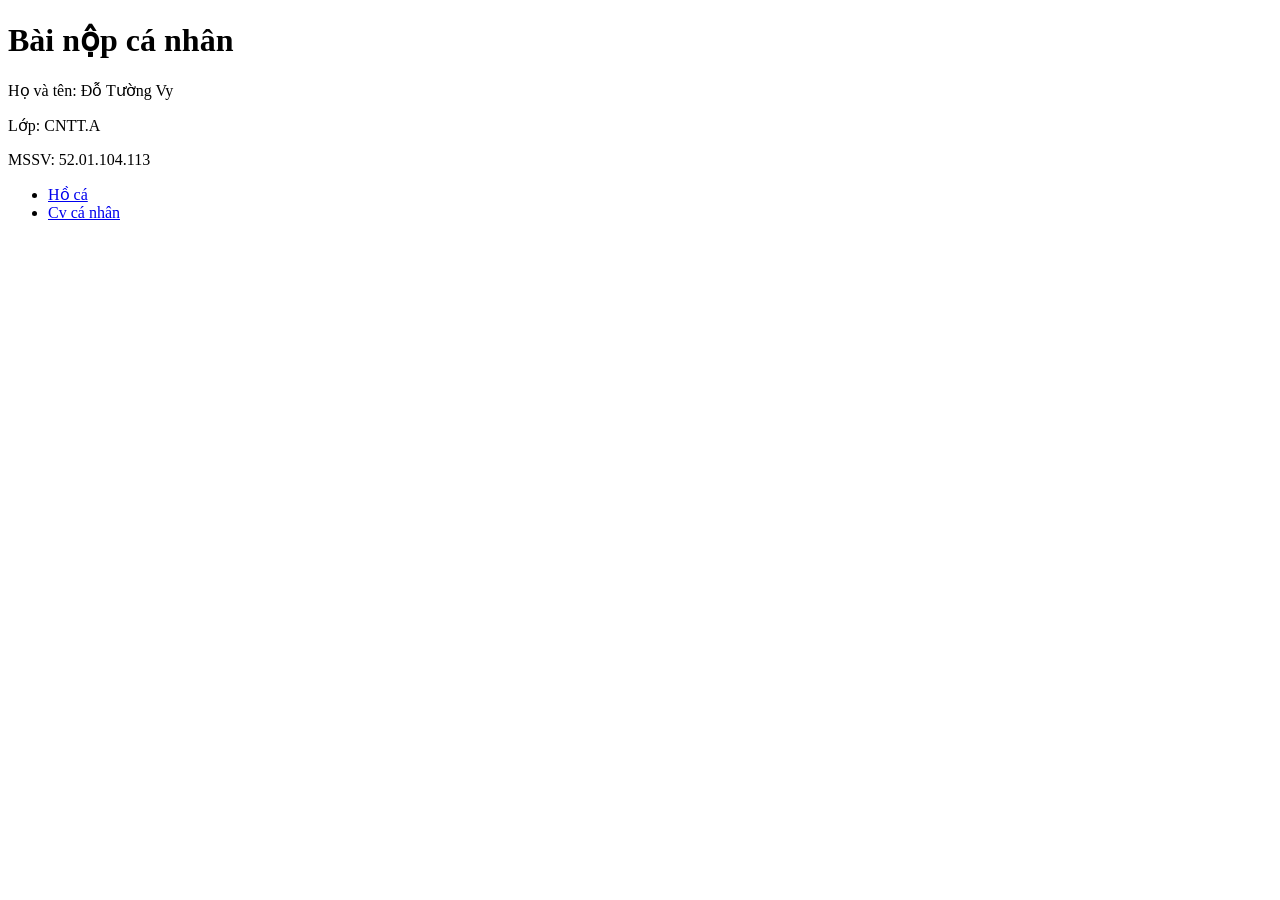
==== index.html @ dce6d7bc "Bai nop ca nhan" ====
<!DOCTYPE html>
<html lang="en">
<head>
    <meta charset="UTF-8">
    <meta name="viewport" content="width=device-width, initial-scale=1.0">
    <title>BaiNopCaNhan</title>
</head>
<body>
    <h1>Bài nộp cá nhân</h1>
    <p>Họ và tên: Đỗ Tường Vy</p>
    <p>Lớp: CNTT.A</p>
    <p>MSSV: 52.01.104.113</p>
    <ul> 
        <li><a href="aquarium/index.html">Hồ cá</a></li>
        <li><a href="cv/index.html">Cv cá nhân</a></li>
    </ul>
</body>
</html>
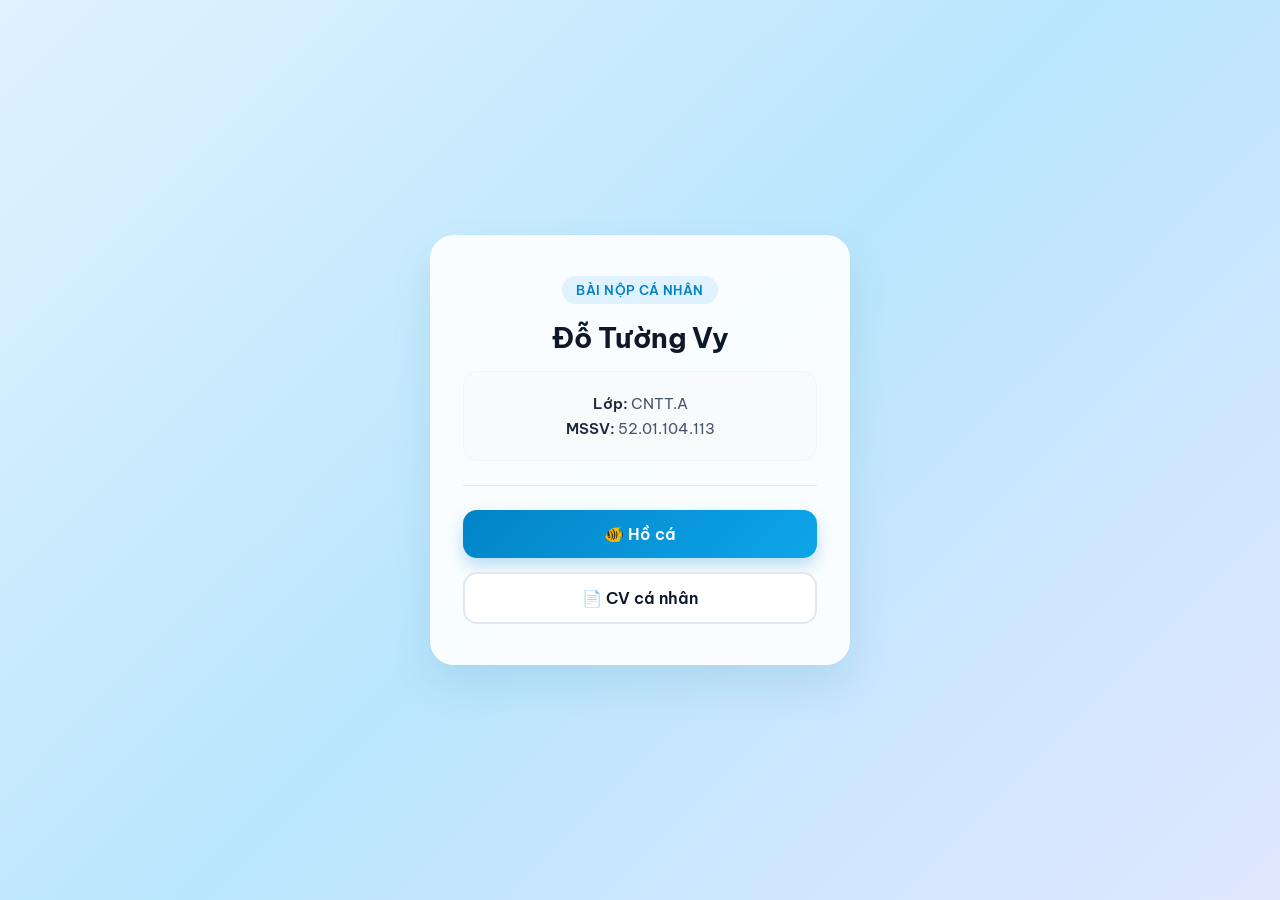
==== commit 0318a53d: "Style index page with intro.css" ====
--- a/index.html
+++ b/index.html
@@ -1,18 +1,163 @@
+
 <!DOCTYPE html>
-<html lang="en">
+<html lang="vi">
 <head>
     <meta charset="UTF-8">
     <meta name="viewport" content="width=device-width, initial-scale=1.0">
-    <title>BaiNopCaNhan</title>
+    <title>Bài Nộp Cá Nhân - Đỗ Tường Vy</title>
+    <!-- Nhúng font chữ hiện đại từ Google Fonts -->
+    <link href="https://fonts.googleapis.com/css2?family=Be+Vietnam+Pro:wght@400;500;600;700&display=swap" rel="stylesheet">
+    <!-- Liên kết file CSS -->
+    <link rel="stylesheet" href="style.css">
+    <style>
+        * {
+    margin: 0;
+    padding: 0;
+    box-sizing: border-box;
+    font-family: 'Be Vietnam Pro', sans-serif;
+}
+
+body {
+    min-height: 100vh;
+    display: flex;
+    justify-content: center;
+    align-items: center;
+    /* Nền gradient xanh biển nhẹ nhàng, hợp với chủ đề hồ cá & công nghệ */
+    background: linear-gradient(135deg, #e0f2fe 0%, #bae6fd 50%, #e0e7ff 100%);
+    padding: 20px;
+}
+
+.card {
+    background: rgba(255, 255, 255, 0.9);
+    backdrop-filter: blur(10px);
+    width: 100%;
+    max-width: 420px;
+    padding: 40px 32px;
+    border-radius: 24px;
+    box-shadow: 0 20px 40px rgba(14, 116, 144, 0.12);
+    text-align: center;
+    border: 1px solid rgba(255, 255, 255, 0.8);
+    transition: transform 0.3s ease;
+}
+
+.card:hover {
+    transform: translateY(-5px);
+}
+
+.badge {
+    display: inline-block;
+    background-color: #e0f2fe;
+    color: #0284c7;
+    font-size: 13px;
+    font-weight: 600;
+    padding: 6px 14px;
+    border-radius: 50px;
+    margin-bottom: 16px;
+    letter-spacing: 0.5px;
+    text-transform: uppercase;
+}
+
+h1 {
+    font-size: 28px;
+    font-weight: 700;
+    color: #0f172a;
+    margin-bottom: 16px;
+}
+
+.info {
+    background-color: #f8fafc;
+    border-radius: 14px;
+    padding: 16px;
+    margin-bottom: 24px;
+    border: 1px solid #f1f5f9;
+}
+
+.info p {
+    font-size: 15px;
+    color: #475569;
+    margin: 6px 0;
+}
+
+.info span {
+    font-weight: 600;
+    color: #1e293b;
+}
+
+.divider {
+    height: 1px;
+    background: #e2e8f0;
+    margin-bottom: 24px;
+}
+
+.links {
+    list-style: none;
+    display: flex;
+    flex-direction: column;
+    gap: 14px;
+}
+
+.btn {
+    display: block;
+    text-decoration: none;
+    padding: 14px 20px;
+    border-radius: 14px;
+    font-weight: 600;
+    font-size: 16px;
+    transition: all 0.25s ease;
+}
+
+/* Nút Hồ cá */
+.btn-aquarium {
+    background: linear-gradient(135deg, #0284c7, #0ea5e9);
+    color: white;
+    box-shadow: 0 8px 16px rgba(2, 132, 199, 0.25);
+}
+
+.btn-aquarium:hover {
+    background: linear-gradient(135deg, #0369a1, #0284c7);
+    transform: translateY(-2px);
+    box-shadow: 0 12px 20px rgba(2, 132, 199, 0.35);
+}
+
+/* Nút CV */
+.btn-cv {
+    background-color: #ffffff;
+    color: #0f172a;
+    border: 2px solid #e2e8f0;
+}
+
+.btn-cv:hover {
+    border-color: #0284c7;
+    color: #0284c7;
+    background-color: #f0f9ff;
+    transform: translateY(-2px);
+}
+    </style>
 </head>
 <body>
-    <h1>Bài nộp cá nhân</h1>
-    <p>Họ và tên: Đỗ Tường Vy</p>
-    <p>Lớp: CNTT.A</p>
-    <p>MSSV: 52.01.104.113</p>
-    <ul> 
-        <li><a href="aquarium/index.html">Hồ cá</a></li>
-        <li><a href="cv/index.html">Cv cá nhân</a></li>
-    </ul>
+    <div class="card">
+        <div class="badge">Bài nộp cá nhân</div>
+        <h1>Đỗ Tường Vy</h1>
+        
+        <div class="info">
+            <p><span>Lớp:</span> CNTT.A</p>
+            <p><span>MSSV:</span> 52.01.104.113</p>
+        </div>
+
+        <div class="divider"></div>
+
+        <ul class="links">
+            <li>
+                <a href="aquarium/index.html" class="btn btn-aquarium">
+                    🐠 Hồ cá 
+                </a>
+            </li>
+            <li>
+                <a href="cv/index.html" class="btn btn-cv">
+                    📄 CV cá nhân
+                </a>
+            </li>
+        </ul>
+    </div>
 </body>
 </html>
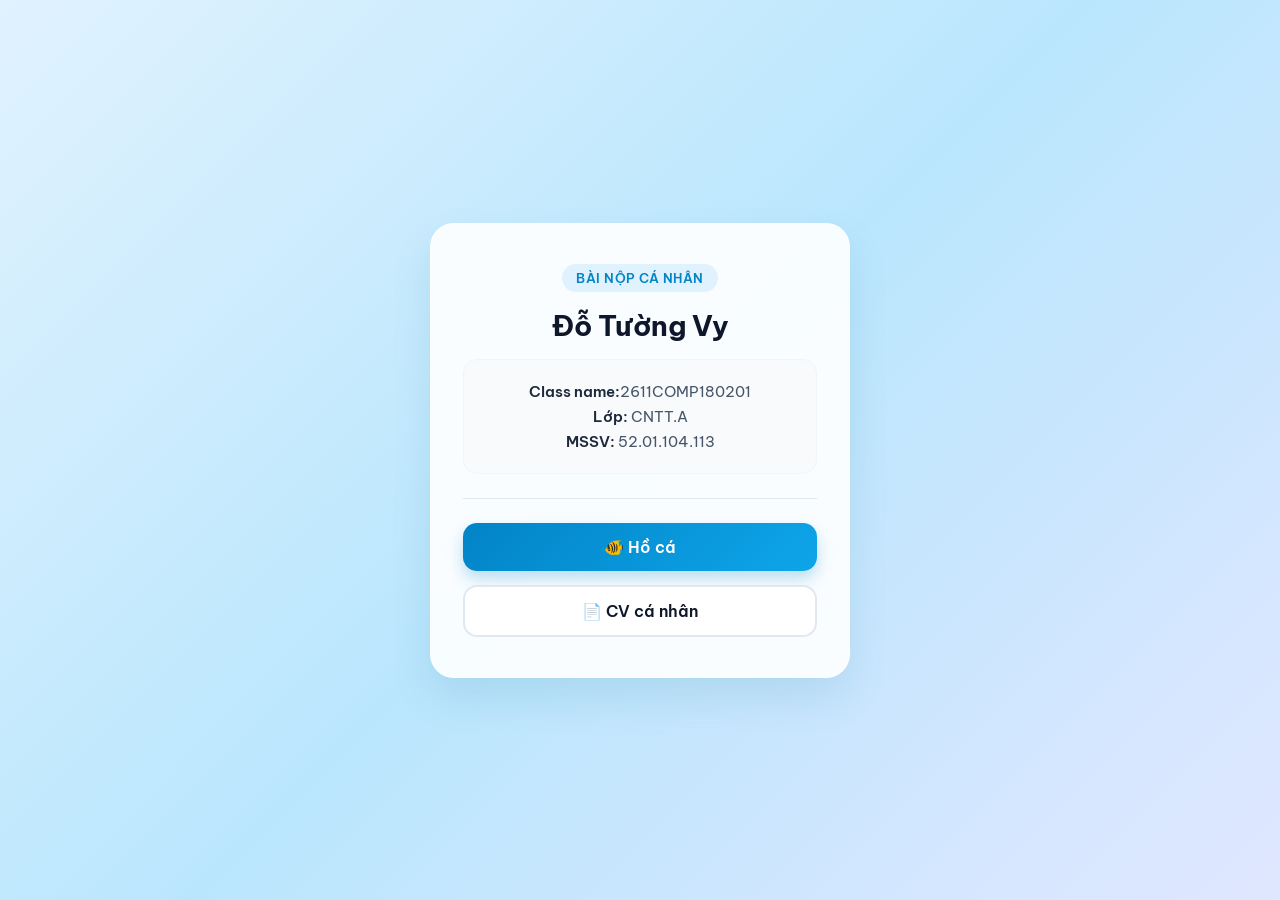
==== commit cb9d398b: "add class name" ====
--- a/index.html
+++ b/index.html
@@ -1,4 +1,3 @@
-
 <!DOCTYPE html>
 <html lang="vi">
 <head>
@@ -8,7 +7,7 @@
     <!-- Nhúng font chữ hiện đại từ Google Fonts -->
     <link href="https://fonts.googleapis.com/css2?family=Be+Vietnam+Pro:wght@400;500;600;700&display=swap" rel="stylesheet">
     <!-- Liên kết file CSS -->
-    <link rel="stylesheet" href="style.css">
+    <link rel="stylesheet" href="intro.css">
     <style>
         * {
     margin: 0;
@@ -140,6 +139,7 @@
         <h1>Đỗ Tường Vy</h1>
         
         <div class="info">
+            <p><span>Class name:</span>2611COMP180201</p>
             <p><span>Lớp:</span> CNTT.A</p>
             <p><span>MSSV:</span> 52.01.104.113</p>
         </div>
--- a/intro.css
+++ b/intro.css
@@ -0,0 +1,122 @@
+* {
+    margin: 0;
+    padding: 0;
+    box-sizing: border-box;
+    font-family: 'Be Vietnam Pro', sans-serif;
+}
+
+body {
+    min-height: 100vh;
+    display: flex;
+    justify-content: center;
+    align-items: center;
+    /* Nền gradient xanh biển nhẹ nhàng, hợp với chủ đề hồ cá & công nghệ */
+    background: linear-gradient(135deg, #e0f2fe 0%, #bae6fd 50%, #e0e7ff 100%);
+    padding: 20px;
+}
+
+.card {
+    background: rgba(255, 255, 255, 0.9);
+    backdrop-filter: blur(10px);
+    width: 100%;
+    max-width: 420px;
+    padding: 40px 32px;
+    border-radius: 24px;
+    box-shadow: 0 20px 40px rgba(14, 116, 144, 0.12);
+    text-align: center;
+    border: 1px solid rgba(255, 255, 255, 0.8);
+    transition: transform 0.3s ease;
+}
+
+.card:hover {
+    transform: translateY(-5px);
+}
+
+.badge {
+    display: inline-block;
+    background-color: #e0f2fe;
+    color: #0284c7;
+    font-size: 13px;
+    font-weight: 600;
+    padding: 6px 14px;
+    border-radius: 50px;
+    margin-bottom: 16px;
+    letter-spacing: 0.5px;
+    text-transform: uppercase;
+}
+
+h1 {
+    font-size: 28px;
+    font-weight: 700;
+    color: #0f172a;
+    margin-bottom: 16px;
+}
+
+.info {
+    background-color: #f8fafc;
+    border-radius: 14px;
+    padding: 16px;
+    margin-bottom: 24px;
+    border: 1px solid #f1f5f9;
+}
+
+.info p {
+    font-size: 15px;
+    color: #475569;
+    margin: 6px 0;
+}
+
+.info span {
+    font-weight: 600;
+    color: #1e293b;
+}
+
+.divider {
+    height: 1px;
+    background: #e2e8f0;
+    margin-bottom: 24px;
+}
+
+.links {
+    list-style: none;
+    display: flex;
+    flex-direction: column;
+    gap: 14px;
+}
+
+.btn {
+    display: block;
+    text-decoration: none;
+    padding: 14px 20px;
+    border-radius: 14px;
+    font-weight: 600;
+    font-size: 16px;
+    transition: all 0.25s ease;
+}
+
+/* Nút Hồ cá */
+.btn-aquarium {
+    background: linear-gradient(135deg, #0284c7, #0ea5e9);
+    color: white;
+    box-shadow: 0 8px 16px rgba(2, 132, 199, 0.25);
+}
+
+.btn-aquarium:hover {
+    background: linear-gradient(135deg, #0369a1, #0284c7);
+    transform: translateY(-2px);
+    box-shadow: 0 12px 20px rgba(2, 132, 199, 0.35);
+}
+
+/* Nút CV */
+.btn-cv {
+    background-color: #ffffff;
+    color: #0f172a;
+    border: 2px solid #e2e8f0;
+}
+
+.btn-cv:hover {
+    border-color: #0284c7;
+    color: #0284c7;
+    background-color: #f0f9ff;
+    transform: translateY(-2px);
+}
